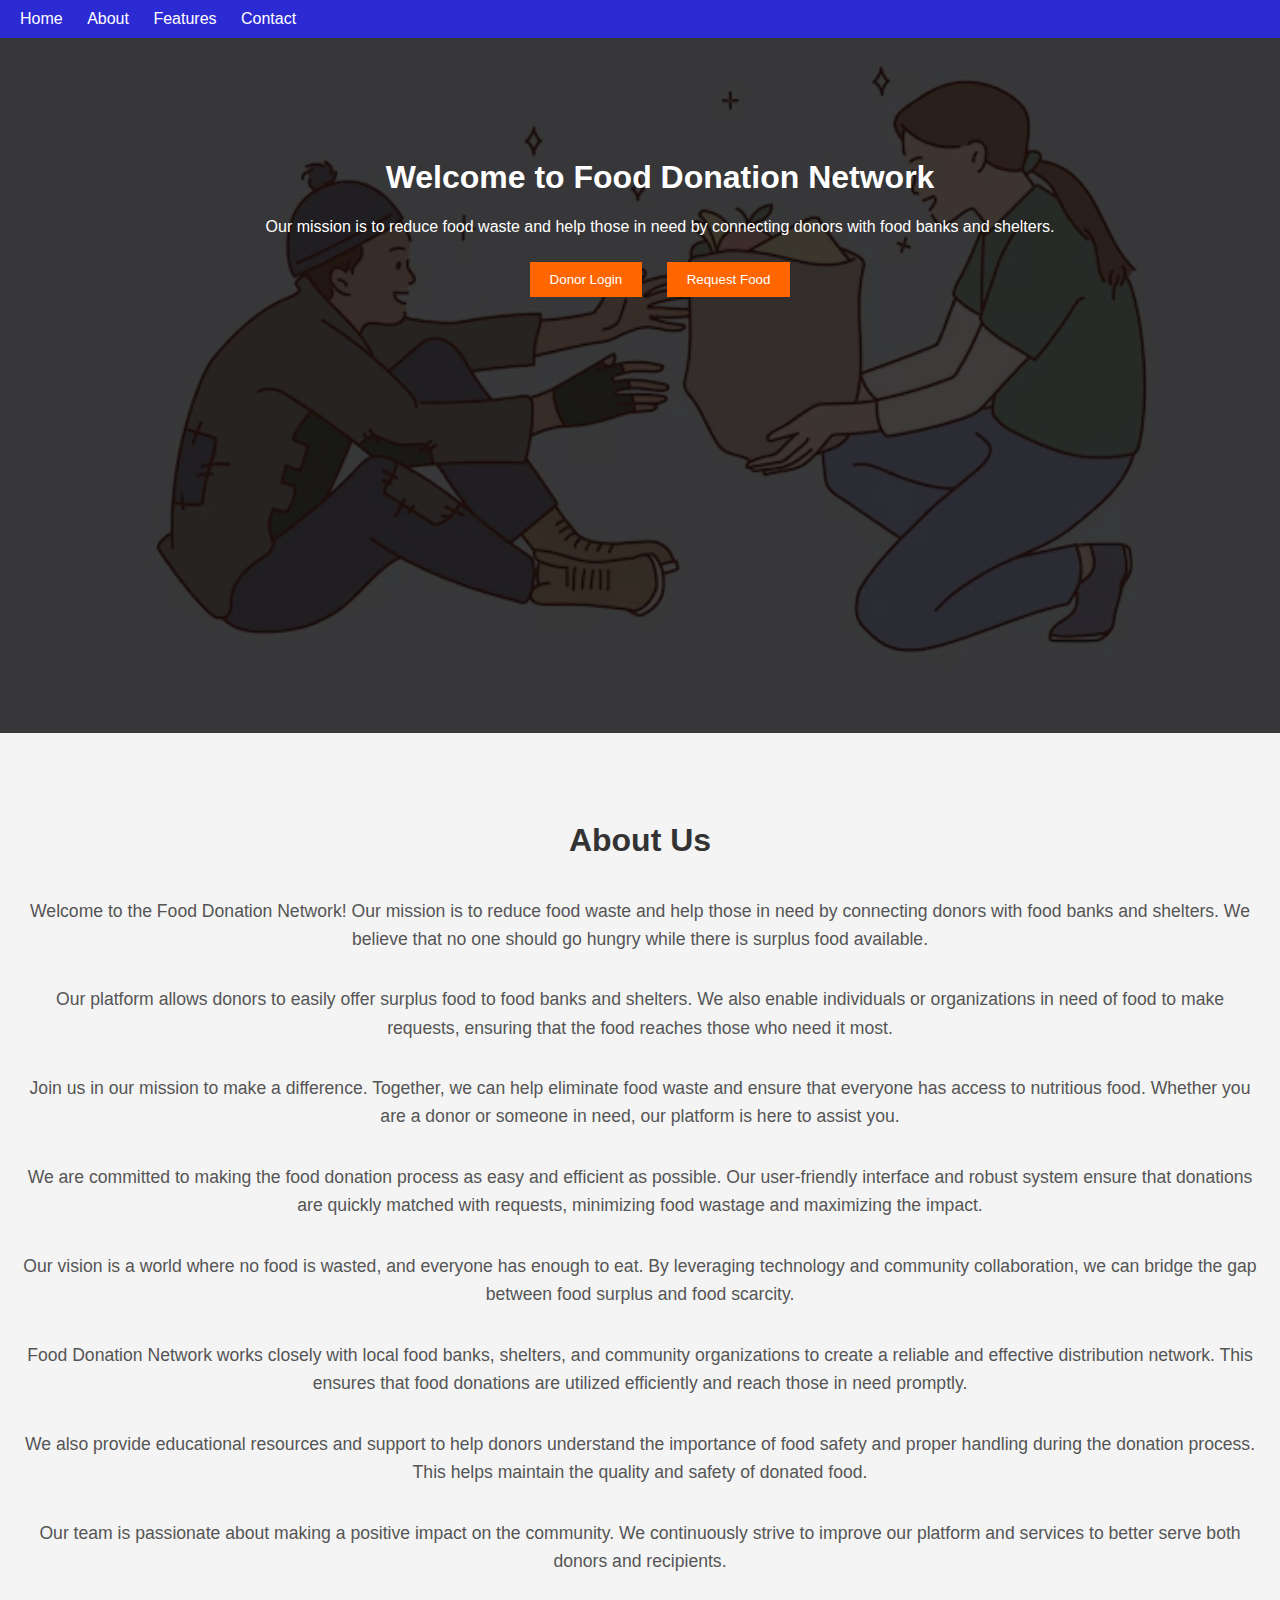
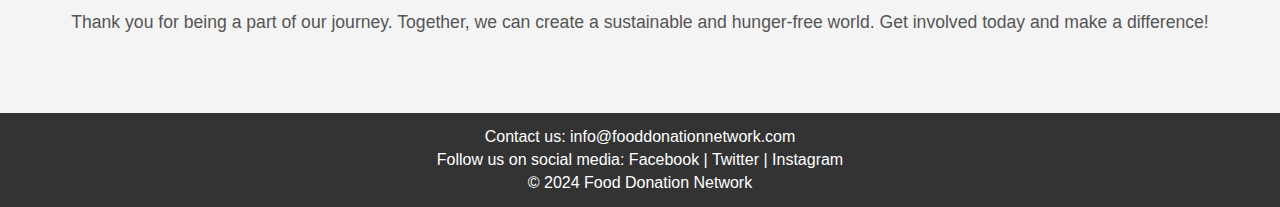
==== index.html @ e8838cb7 "added" ====
<!DOCTYPE html>
<html lang="en">
  <head>
    <meta charset="UTF-8" />
    <meta name="viewport" content="width=device-width, initial-scale=1.0" />
    <title>Food Donation Network</title>
    <link rel="stylesheet" href="./css/style.css" />
  </head>
  <body>
    <!-- Header -->
    <header>
      <nav>
        <ul>
          <li><a href="#home">Home</a></li>
          <li><a href="#about">About</a></li>
          <li><a href="#features">Features</a></li>
          <li><a href="#contact">Contact</a></li>
        </ul>
      </nav>
    </header>

    <!-- Home Page -->
    <section id="home" class="hero-section">
      <div class="overlay"></div>
      <h1>Welcome to Food Donation Network</h1>
      <p>
        Our mission is to reduce food waste and help those in need by connecting
        donors with food banks and shelters.
      </p>
      <button onclick="showLoginPopup()">Donor Login</button>
      <button onclick="showRequestPopup()">Request Food</button>
      <div id="requests-count" class="requests-count"></div>
    </section>

    <!-- About Section -->
    <section id="about" class="section">
      <h2>About Us</h2>
      <p>
        Welcome to the Food Donation Network! Our mission is to reduce food
        waste and help those in need by connecting donors with food banks and
        shelters. We believe that no one should go hungry while there is surplus
        food available.
      </p>
      <p>
        Our platform allows donors to easily offer surplus food to food banks
        and shelters. We also enable individuals or organizations in need of
        food to make requests, ensuring that the food reaches those who need it
        most.
      </p>
      <p>
        Join us in our mission to make a difference. Together, we can help
        eliminate food waste and ensure that everyone has access to nutritious
        food. Whether you are a donor or someone in need, our platform is here
        to assist you.
      </p>
      <p>
        We are committed to making the food donation process as easy and
        efficient as possible. Our user-friendly interface and robust system
        ensure that donations are quickly matched with requests, minimizing food
        wastage and maximizing the impact.
      </p>
      <p>
        Our vision is a world where no food is wasted, and everyone has enough
        to eat. By leveraging technology and community collaboration, we can
        bridge the gap between food surplus and food scarcity.
      </p>
      <p>
        Food Donation Network works closely with local food banks, shelters, and
        community organizations to create a reliable and effective distribution
        network. This ensures that food donations are utilized efficiently and
        reach those in need promptly.
      </p>
      <p>
        We also provide educational resources and support to help donors
        understand the importance of food safety and proper handling during the
        donation process. This helps maintain the quality and safety of donated
        food.
      </p>
      <p>
        Our team is passionate about making a positive impact on the community.
        We continuously strive to improve our platform and services to better
        serve both donors and recipients.
      </p>
      <p>
        Thank you for being a part of our journey. Together, we can create a
        sustainable and hunger-free world. Get involved today and make a
        difference!
      </p>
    </section>

    <!-- Footer -->
    <footer>
      <p>Contact us: info@fooddonationnetwork.com</p>
      <p>Follow us on social media: Facebook | Twitter | Instagram</p>
      <p>&copy; 2024 Food Donation Network</p>
    </footer>

    <!-- Login Popup -->
    <div id="login-popup" class="popup">
      <div class="popup-content">
        <span class="close" onclick="closePopup('login-popup')">&times;</span>
        <h3>Donor Login</h3>
        <form id="login-form">
          <label for="login-username">Username:</label>
          <input type="text" id="login-username" required />
          <label for="login-password">Password:</label>
          <input type="password" id="login-password" required />
          <button type="submit">Login</button>
          <p>
            New Donor?
            <a href="#" onclick="showRegisterPopup()">Register here</a>
          </p>
        </form>
      </div>
    </div>

    <!-- Register Popup -->
    <div id="register-popup" class="popup">
      <div class="popup-content">
        <span class="close" onclick="closePopup('register-popup')"
          >&times;</span
        >
        <h3>Donor Registration</h3>
        <form id="register-form">
          <label for="register-username">Username:</label>
          <input type="text" id="register-username" required />
          <label for="register-password">Password:</label>
          <input type="password" id="register-password" required />
          <button type="submit">Register</button>
        </form>
      </div>
    </div>

    <!-- Request Popup -->
    <div id="request-popup" class="popup">
      <div class="popup-content">
        <span class="close" onclick="closePopup('request-popup')">&times;</span>
        <h3>Request Food</h3>
        <form id="request-form">
          <label for="request-location">Location:</label>
          <input type="text" id="request-location" required />
          <button type="submit">Submit</button>
        </form>
      </div>
    </div>

    <!-- User Dashboard -->
    <div id="dashboard" class="dashboard">
      <header class="dashboard-header">
        <h2>Welcome, <span id="user-name">User</span></h2>
        <button onclick="logout()">Logout</button>
      </header>
      <nav class="dashboard-sidebar">
        <ul>
          <li onclick="showSection('dashboard-home')">Dashboard</li>
          <li onclick="showSection('create-donation')">Create Donation</li>
          <li onclick="showSection('view-donations')">View Donations</li>
          <li onclick="showSection('profile')">Profile</li>
          <li onclick="showSection('settings')">Settings</li>
        </ul>
      </nav>
      <main class="dashboard-main">
        <section id="dashboard-home" class="dashboard-section">
          <h3>Dashboard Home</h3>
          <p>Welcome to your dashboard.</p>
          <h4>Pending Requests</h4>
          <div id="pending-requests">
            <!-- List of requests will appear here -->
          </div>
        </section>
        <section id="create-donation" class="dashboard-section">
          <h3>Create Donation</h3>
          <form id="donation-form">
            <label for="food-type">Food Type:</label>
            <input type="text" id="food-type" name="foodType" required />
            <label for="quantity">Quantity:</label>
            <input type="number" id="quantity" name="quantity" required />
            <label for="expiry-date">Expiry Date:</label>
            <input type="date" id="expiry-date" name="expiryDate" required />
            <label for="pickup-location">Pickup Location:</label>
            <input
              type="text"
              id="pickup-location"
              name="pickupLocation"
              required
            />
            <label for="notes">Additional Notes:</label>
            <textarea id="notes" name="notes"></textarea>
            <button type="submit">Submit</button>
            <button type="button" onclick="cancelForm()">Cancel</button>
          </form>
        </section>
        <section id="view-donations" class="dashboard-section">
          <h3>View Donations</h3>
          <input type="text" id="search" placeholder="Search donations..." />
          <div id="donations-list">
            <!-- List of donations will appear here -->
          </div>
        </section>
        <section id="profile" class="dashboard-section">
          <h3>Profile</h3>
          <p>User information and settings.</p>
        </section>
        <section id="settings" class="dashboard-section">
          <h3>Settings</h3>
          <p>Account settings and preferences.</p>
        </section>
      </main>
    </div>

    <script src="./js/script.js"></script>
  </body>
</html>
---- css/style.css ----
/* General Styles */
body {
    font-family: Arial, sans-serif;
    margin: 0;
    padding: 0;
}

header {
    background-color: #2c2ad3;
    color: white;
    padding: 10px 20px;
}

header nav ul {
    list-style-type: none;
    margin: 0;
    padding: 0;
}

header nav ul li {
    display: inline;
    margin-right: 20px;
}

header nav ul li a {
    /* border: 1px solid ; */
    color: white;
    text-decoration: none;
    scale: 0;
}
header nav ul li a:hover{
    color: orange;
}

.hero-section {
    width: 100%;
    height: 55vh;
    background: url('../img/food-donation-pack.avif') no-repeat center center/cover;
    color: white;
    text-align: center;
    padding: 100px 20px;
    position: relative;
}

.hero-section .overlay {
    position: absolute;
    top: 0;
    left: 0;
    width: 100%;
    height: 100%;
    background: rgba(12, 9, 9, .8);
}

.hero-section h1,
.hero-section p,
.hero-section button {
    position: relative;
    z-index: 1;
}

.hero-section button {
    background-color: #ff6600;
    border: none;
    padding: 10px 20px;
    color: white;
    cursor: pointer;
    margin: 10px;
}

.hero-section button:hover {
    background-color: #cc5200;
}

.section {
    padding: 20px;
    text-align: center;
}
/* About Section Styles */
.section {
    padding: 40px 20px;
    text-align: center;
    background-color: #f4f4f4;
    min-height: 100vh;
    display: flex;
    flex-direction: column;
    justify-content: center;
}

#about h2 {
    font-size: 2rem;
    margin-bottom: 20px;
    color: #333;
}

#about p {
    font-size: 1.1rem;
    line-height: 1.6;
    color: #555;
    margin-bottom: 15px;
}


footer {
    background-color: #333;
    color: white;
    text-align: center;
    padding: 10px 20px;
}

footer p {
    margin: 5px 0;
}

/* Popup Styles */
.popup {
    display: none;
    position: fixed;
    top: 0;
    left: 0;
    width: 100%;
    height: 100%;
    background: rgba(0, 0, 0, 0.5);
    justify-content: center;
    align-items: center;
}

.popup-content {
    width: 600px;
    background: white;
    padding: 20px;
    border-radius: 5px;
    text-align: center;
    position: relative;
}

.popup-content .close {
    position: absolute;
    top: 10px;
    right: 10px;
    cursor: pointer;
}

form {
    display: flex;
    flex-direction: column;
    align-items: center;
}

form label {
    margin: 10px 0 5px;
}

form input,
form textarea,
form button {
    width: 100%;
    padding: 10px;
    margin: 5px 0;
}

form button {
    background-color: #ff6600;
    border: none;
    color: white;
    cursor: pointer;
}

form button:hover {
    background-color: #cc5200;
}

.dashboard {
    display: none;
}

.dashboard-header {
    background-color: #333;
    color: white;
    padding: 10px 20px;
    display: flex;
    justify-content: space-between;
    align-items: center;
}

.dashboard-sidebar {
    width: 200px;
    background-color: #f4f4f4;
    height: 100vh;
    padding-top: 20px;
    position: fixed;
}

.dashboard-sidebar ul {
    list-style-type: none;
    padding: 0;
}

.dashboard-sidebar ul li {
    padding: 10px;
    cursor: pointer;
}

.dashboard-sidebar ul li:hover {
    background-color: #ddd;
}

.dashboard-main {
    margin-left: 200px;
    padding: 20px;
}

.dashboard-section {
    display: none;
}

.dashboard-section.active {
    display: block;
}

.requests-count {
    font-size: 2rem;
    margin-top: 20px;
}


#login-popup,#request-popup{
    z-index: 9999999;
}
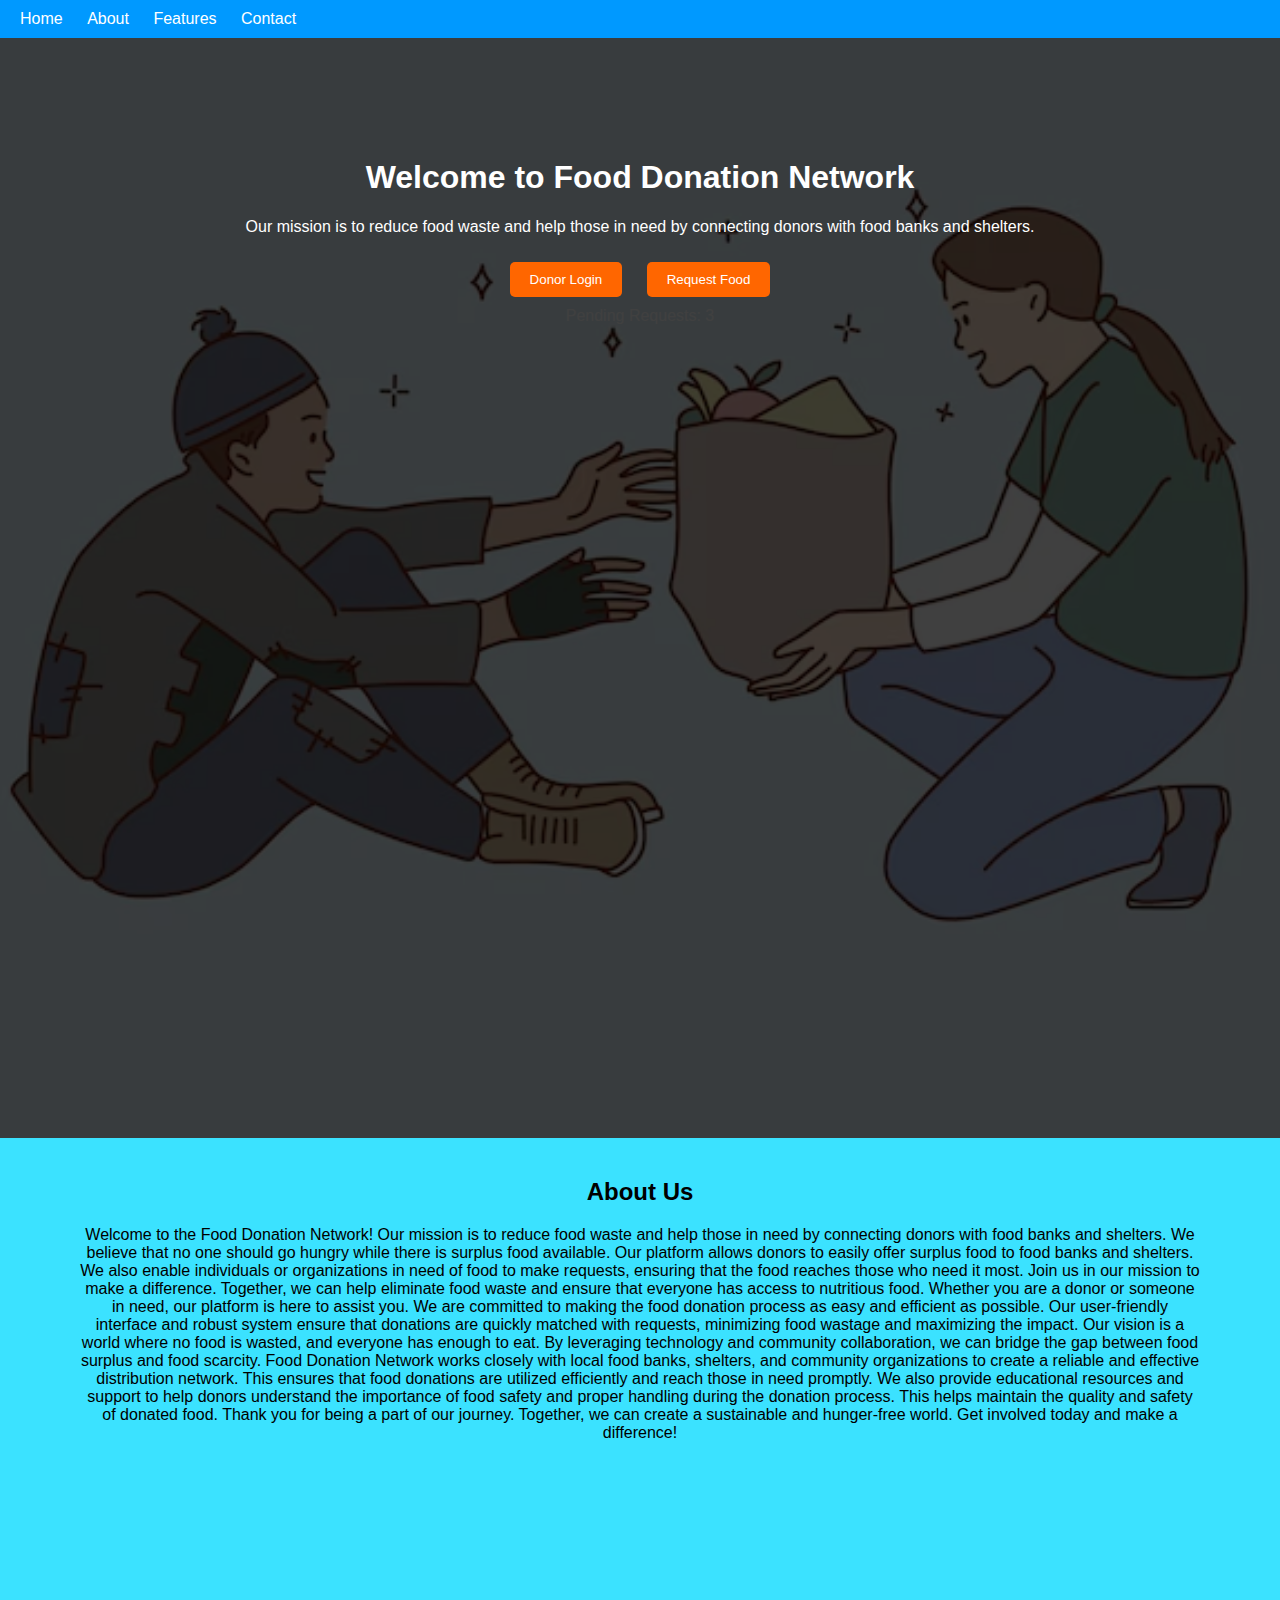
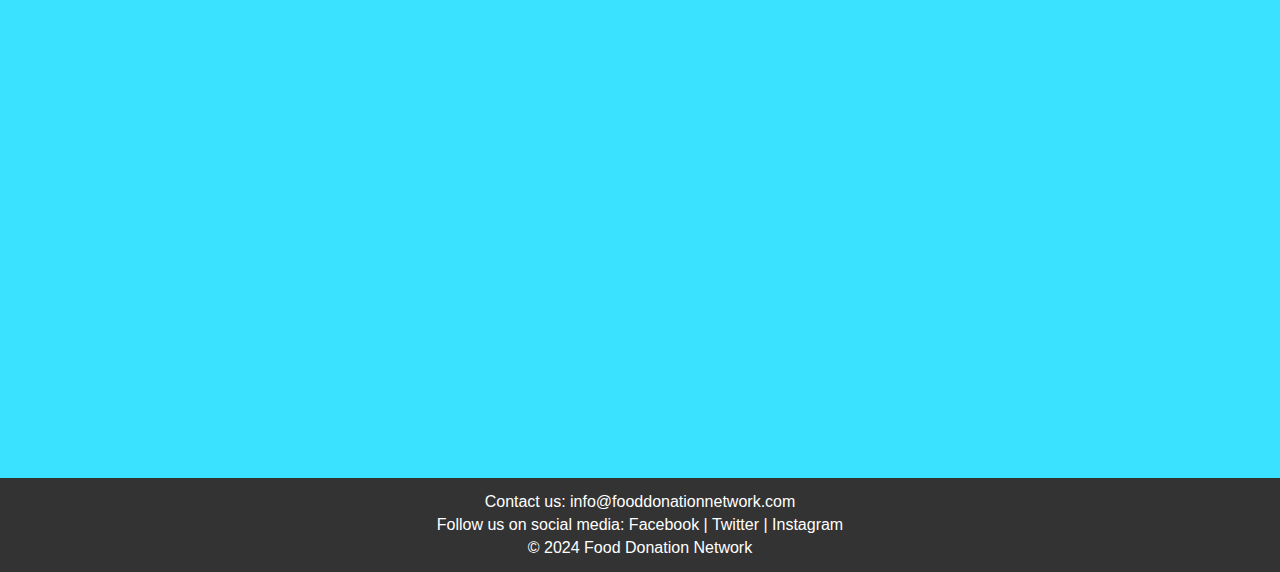
==== commit c95d13b4: "added" ====
--- a/index.html
+++ b/index.html
@@ -1,213 +1,129 @@
 <!DOCTYPE html>
 <html lang="en">
-  <head>
-    <meta charset="UTF-8" />
-    <meta name="viewport" content="width=device-width, initial-scale=1.0" />
+<head>
+    <meta charset="UTF-8">
+    <meta name="viewport" content="width=device-width, initial-scale=1.0">
     <title>Food Donation Network</title>
-    <link rel="stylesheet" href="./css/style.css" />
-  </head>
-  <body>
+    <link rel="stylesheet" href="./css/style.css">
+</head>
+<body>
     <!-- Header -->
     <header>
-      <nav>
-        <ul>
-          <li><a href="#home">Home</a></li>
-          <li><a href="#about">About</a></li>
-          <li><a href="#features">Features</a></li>
-          <li><a href="#contact">Contact</a></li>
-        </ul>
-      </nav>
+        <nav>
+            <ul>
+                <li><a href="#home">Home</a></li>
+                <li><a href="#about">About</a></li>
+                <li><a href="#features">Features</a></li>
+                <li><a href="#contact">Contact</a></li>
+            </ul>
+        </nav>
     </header>
 
     <!-- Home Page -->
     <section id="home" class="hero-section">
-      <div class="overlay"></div>
-      <h1>Welcome to Food Donation Network</h1>
-      <p>
-        Our mission is to reduce food waste and help those in need by connecting
-        donors with food banks and shelters.
-      </p>
-      <button onclick="showLoginPopup()">Donor Login</button>
-      <button onclick="showRequestPopup()">Request Food</button>
-      <div id="requests-count" class="requests-count"></div>
+        <div class="overlay"></div>
+        <h1>Welcome to Food Donation Network</h1>
+        <p>Our mission is to reduce food waste and help those in need by connecting donors with food banks and shelters.</p>
+        <button onclick="showLoginPopup()">Donor Login</button>
+        <button onclick="showRequestPopup()">Request Food</button>
+        <div id="requests-count" class="requests-count"></div>
     </section>
 
     <!-- About Section -->
     <section id="about" class="section">
-      <h2>About Us</h2>
-      <p>
-        Welcome to the Food Donation Network! Our mission is to reduce food
-        waste and help those in need by connecting donors with food banks and
-        shelters. We believe that no one should go hungry while there is surplus
-        food available.
-      </p>
-      <p>
-        Our platform allows donors to easily offer surplus food to food banks
-        and shelters. We also enable individuals or organizations in need of
-        food to make requests, ensuring that the food reaches those who need it
-        most.
-      </p>
-      <p>
-        Join us in our mission to make a difference. Together, we can help
-        eliminate food waste and ensure that everyone has access to nutritious
-        food. Whether you are a donor or someone in need, our platform is here
-        to assist you.
-      </p>
-      <p>
-        We are committed to making the food donation process as easy and
-        efficient as possible. Our user-friendly interface and robust system
-        ensure that donations are quickly matched with requests, minimizing food
-        wastage and maximizing the impact.
-      </p>
-      <p>
-        Our vision is a world where no food is wasted, and everyone has enough
-        to eat. By leveraging technology and community collaboration, we can
-        bridge the gap between food surplus and food scarcity.
-      </p>
-      <p>
-        Food Donation Network works closely with local food banks, shelters, and
-        community organizations to create a reliable and effective distribution
-        network. This ensures that food donations are utilized efficiently and
-        reach those in need promptly.
-      </p>
-      <p>
-        We also provide educational resources and support to help donors
-        understand the importance of food safety and proper handling during the
-        donation process. This helps maintain the quality and safety of donated
-        food.
-      </p>
-      <p>
-        Our team is passionate about making a positive impact on the community.
-        We continuously strive to improve our platform and services to better
-        serve both donors and recipients.
-      </p>
-      <p>
-        Thank you for being a part of our journey. Together, we can create a
-        sustainable and hunger-free world. Get involved today and make a
-        difference!
-      </p>
+        <h2>About Us</h2>
+        <p>
+            Welcome to the Food Donation Network! Our mission is to reduce food
+            waste and help those in need by connecting donors with food banks and
+            shelters. We believe that no one should go hungry while there is surplus
+            food available.
+
+            Our platform allows donors to easily offer surplus food to food banks
+            and shelters. We also enable individuals or organizations in need of
+            food to make requests, ensuring that the food reaches those who need it
+            most.
+
+            Join us in our mission to make a difference. Together, we can help
+            eliminate food waste and ensure that everyone has access to nutritious
+            food. Whether you are a donor or someone in need, our platform is here
+            to assist you.
+
+            We are committed to making the food donation process as easy and
+            efficient as possible. Our user-friendly interface and robust system
+            ensure that donations are quickly matched with requests, minimizing food
+            wastage and maximizing the impact.
+
+            Our vision is a world where no food is wasted, and everyone has enough
+            to eat. By leveraging technology and community collaboration, we can
+            bridge the gap between food surplus and food scarcity.
+
+            Food Donation Network works closely with local food banks, shelters, and
+            community organizations to create a reliable and effective distribution
+            network. This ensures that food donations are utilized efficiently and
+            reach those in need promptly.
+
+            We also provide educational resources and support to help donors
+            understand the importance of food safety and proper handling during the
+            donation process. This helps maintain the quality and safety of donated
+            food.
+
+            Thank you for being a part of our journey. Together, we can create a
+            sustainable and hunger-free world. Get involved today and make a
+            difference!
+          </p>
     </section>
 
     <!-- Footer -->
-    <footer>
-      <p>Contact us: info@fooddonationnetwork.com</p>
-      <p>Follow us on social media: Facebook | Twitter | Instagram</p>
-      <p>&copy; 2024 Food Donation Network</p>
+    <footer id="contact">
+        <p>Contact us: info@fooddonationnetwork.com</p>
+        <p>Follow us on social media: Facebook | Twitter | Instagram</p>
+        <p>&copy; 2024 Food Donation Network</p>
     </footer>
 
     <!-- Login Popup -->
     <div id="login-popup" class="popup">
-      <div class="popup-content">
-        <span class="close" onclick="closePopup('login-popup')">&times;</span>
-        <h3>Donor Login</h3>
-        <form id="login-form">
-          <label for="login-username">Username:</label>
-          <input type="text" id="login-username" required />
-          <label for="login-password">Password:</label>
-          <input type="password" id="login-password" required />
-          <button type="submit">Login</button>
-          <p>
-            New Donor?
-            <a href="#" onclick="showRegisterPopup()">Register here</a>
-          </p>
-        </form>
-      </div>
+        <div class="popup-content" id="popupid">
+            <span class="close" onclick="closePopup('login-popup')">&times;</span>
+            <h3>Donor Login</h3>
+            <form id="login-form">
+                <label for="login-username">Username:</label>
+                <input type="text" id="login-username" required>
+                <label for="login-password">Password:</label>
+                <input type="password" id="login-password" required>
+                <button type="submit">Login</button>
+                <p>New Donor? <a href="#" onclick="showRegisterPopup()">Register here</a></p>
+            </form>
+        </div>
     </div>
 
     <!-- Register Popup -->
     <div id="register-popup" class="popup">
-      <div class="popup-content">
-        <span class="close" onclick="closePopup('register-popup')"
-          >&times;</span
-        >
-        <h3>Donor Registration</h3>
-        <form id="register-form">
-          <label for="register-username">Username:</label>
-          <input type="text" id="register-username" required />
-          <label for="register-password">Password:</label>
-          <input type="password" id="register-password" required />
-          <button type="submit">Register</button>
-        </form>
-      </div>
+        <div class="popup-content" id="popupid">
+            <span class="close" onclick="closePopup('register-popup')">&times;</span>
+            <h3>Donor Registration</h3>
+            <form id="register-form">
+                <label for="register-username">Username:</label>
+                <input type="text" id="register-username" required>
+                <label for="register-password">Password:</label>
+                <input type="password" id="register-password" required>
+                <button type="submit">Register</button>
+            </form>
+        </div>
     </div>
 
     <!-- Request Popup -->
     <div id="request-popup" class="popup">
-      <div class="popup-content">
-        <span class="close" onclick="closePopup('request-popup')">&times;</span>
-        <h3>Request Food</h3>
-        <form id="request-form">
-          <label for="request-location">Location:</label>
-          <input type="text" id="request-location" required />
-          <button type="submit">Submit</button>
-        </form>
-      </div>
-    </div>
-
-    <!-- User Dashboard -->
-    <div id="dashboard" class="dashboard">
-      <header class="dashboard-header">
-        <h2>Welcome, <span id="user-name">User</span></h2>
-        <button onclick="logout()">Logout</button>
-      </header>
-      <nav class="dashboard-sidebar">
-        <ul>
-          <li onclick="showSection('dashboard-home')">Dashboard</li>
-          <li onclick="showSection('create-donation')">Create Donation</li>
-          <li onclick="showSection('view-donations')">View Donations</li>
-          <li onclick="showSection('profile')">Profile</li>
-          <li onclick="showSection('settings')">Settings</li>
-        </ul>
-      </nav>
-      <main class="dashboard-main">
-        <section id="dashboard-home" class="dashboard-section">
-          <h3>Dashboard Home</h3>
-          <p>Welcome to your dashboard.</p>
-          <h4>Pending Requests</h4>
-          <div id="pending-requests">
-            <!-- List of requests will appear here -->
-          </div>
-        </section>
-        <section id="create-donation" class="dashboard-section">
-          <h3>Create Donation</h3>
-          <form id="donation-form">
-            <label for="food-type">Food Type:</label>
-            <input type="text" id="food-type" name="foodType" required />
-            <label for="quantity">Quantity:</label>
-            <input type="number" id="quantity" name="quantity" required />
-            <label for="expiry-date">Expiry Date:</label>
-            <input type="date" id="expiry-date" name="expiryDate" required />
-            <label for="pickup-location">Pickup Location:</label>
-            <input
-              type="text"
-              id="pickup-location"
-              name="pickupLocation"
-              required
-            />
-            <label for="notes">Additional Notes:</label>
-            <textarea id="notes" name="notes"></textarea>
-            <button type="submit">Submit</button>
-            <button type="button" onclick="cancelForm()">Cancel</button>
-          </form>
-        </section>
-        <section id="view-donations" class="dashboard-section">
-          <h3>View Donations</h3>
-          <input type="text" id="search" placeholder="Search donations..." />
-          <div id="donations-list">
-            <!-- List of donations will appear here -->
-          </div>
-        </section>
-        <section id="profile" class="dashboard-section">
-          <h3>Profile</h3>
-          <p>User information and settings.</p>
-        </section>
-        <section id="settings" class="dashboard-section">
-          <h3>Settings</h3>
-          <p>Account settings and preferences.</p>
-        </section>
-      </main>
+        <div class="popup-content" id="popupid">
+            <span class="close" onclick="closePopup('request-popup')">&times;</span>
+            <h3>Request Food</h3>
+            <form id="request-form">
+                <label for="request-location">Location:</label>
+                <input type="text" id="request-location" required>
+                <button type="submit">Submit</button>
+            </form>
+        </div>
     </div>
 
     <script src="./js/script.js"></script>
-  </body>
+</body>
 </html>
--- a/css/style.css
+++ b/css/style.css
@@ -1,4 +1,7 @@
 /* General Styles */
+html{
+    scroll-behavior: smooth;
+}
 body {
     font-family: Arial, sans-serif;
     margin: 0;
@@ -6,7 +9,7 @@
 }
 
 header {
-    background-color: #2c2ad3;
+    background-color: #0099ff;
     color: white;
     padding: 10px 20px;
 }
@@ -23,23 +26,17 @@
 }
 
 header nav ul li a {
-    /* border: 1px solid ; */
     color: white;
     text-decoration: none;
-    scale: 0;
-}
-header nav ul li a:hover{
-    color: orange;
 }
 
 .hero-section {
-    width: 100%;
-    height: 55vh;
     background: url('../img/food-donation-pack.avif') no-repeat center center/cover;
     color: white;
     text-align: center;
     padding: 100px 20px;
     position: relative;
+    height: 100vh;
 }
 
 .hero-section .overlay {
@@ -48,12 +45,10 @@
     left: 0;
     width: 100%;
     height: 100%;
-    background: rgba(12, 9, 9, .8);
+    background: rgba(0, 0, 0, 0.75);
 }
 
-.hero-section h1,
-.hero-section p,
-.hero-section button {
+.hero-section h1, .hero-section p, .hero-section button {
     position: relative;
     z-index: 1;
 }
@@ -61,6 +56,7 @@
 .hero-section button {
     background-color: #ff6600;
     border: none;
+    border-radius: 5px;
     padding: 10px 20px;
     color: white;
     cursor: pointer;
@@ -74,31 +70,8 @@
 .section {
     padding: 20px;
     text-align: center;
+    height: 100vh;
 }
-/* About Section Styles */
-.section {
-    padding: 40px 20px;
-    text-align: center;
-    background-color: #f4f4f4;
-    min-height: 100vh;
-    display: flex;
-    flex-direction: column;
-    justify-content: center;
-}
-
-#about h2 {
-    font-size: 2rem;
-    margin-bottom: 20px;
-    color: #333;
-}
-
-#about p {
-    font-size: 1.1rem;
-    line-height: 1.6;
-    color: #555;
-    margin-bottom: 15px;
-}
-
 
 footer {
     background-color: #333;
@@ -123,14 +96,50 @@
     justify-content: center;
     align-items: center;
 }
+#popupid{
+    width: 600px;
+    display: flex;
+    flex-direction: column;
+    justify-content: center;
+    align-items: center;
+}
+#popupid form{
+    width: 100%;
+    display: flex;
+    gap: 5px;
+    flex-direction: column;
+}
+#popupid form input{
+    padding: 3px;
+    outline: none;
+    border: 1px solid #cc5200;
+    border-radius: 5px;
+}
+#popupid form button{
+    padding: 5px;
+    border: 1px solid #41cc00;
+    border-radius: 5px;
+    background-color: rgb(119, 209, 101);
+    color: black;
+    cursor: pointer;
+}
+.close{
+    font-size: 30px;
+}
 
 .popup-content {
-    width: 600px;
+    /* width: 100%; */
     background: white;
     padding: 20px;
+    /* border: 1px solid red; */
     border-radius: 5px;
-    text-align: center;
+    width: 300px;
     position: relative;
+}
+
+
+.popup-content h3 {
+    margin-top: 0;
 }
 
 .popup-content .close {
@@ -140,89 +149,14 @@
     cursor: pointer;
 }
 
-form {
-    display: flex;
-    flex-direction: column;
-    align-items: center;
-}
-
-form label {
-    margin: 10px 0 5px;
-}
-
-form input,
-form textarea,
-form button {
-    width: 100%;
-    padding: 10px;
-    margin: 5px 0;
-}
-
-form button {
-    background-color: #ff6600;
-    border: none;
-    color: white;
-    cursor: pointer;
-}
-
-form button:hover {
-    background-color: #cc5200;
-}
-
-.dashboard {
-    display: none;
-}
-
-.dashboard-header {
-    background-color: #333;
-    color: white;
-    padding: 10px 20px;
-    display: flex;
-    justify-content: space-between;
-    align-items: center;
-}
-
-.dashboard-sidebar {
-    width: 200px;
-    background-color: #f4f4f4;
-    height: 100vh;
-    padding-top: 20px;
-    position: fixed;
-}
-
-.dashboard-sidebar ul {
-    list-style-type: none;
-    padding: 0;
-}
-
-.dashboard-sidebar ul li {
-    padding: 10px;
-    cursor: pointer;
-}
-
-.dashboard-sidebar ul li:hover {
-    background-color: #ddd;
-}
-
-.dashboard-main {
-    margin-left: 200px;
-    padding: 20px;
-}
-
-.dashboard-section {
-    display: none;
-}
-
-.dashboard-section.active {
-    display: block;
-}
-
-.requests-count {
-    font-size: 2rem;
-    margin-top: 20px;
+#about{
+    background-color: #00d9ffc4;
+    padding: 20px 80px;
 }
 
 
-#login-popup,#request-popup{
-    z-index: 9999999;
+
+/* login and register and request pop up code  */
+#login-popup,#register-popup,#request-popup{
+    z-index: 999999;
 }